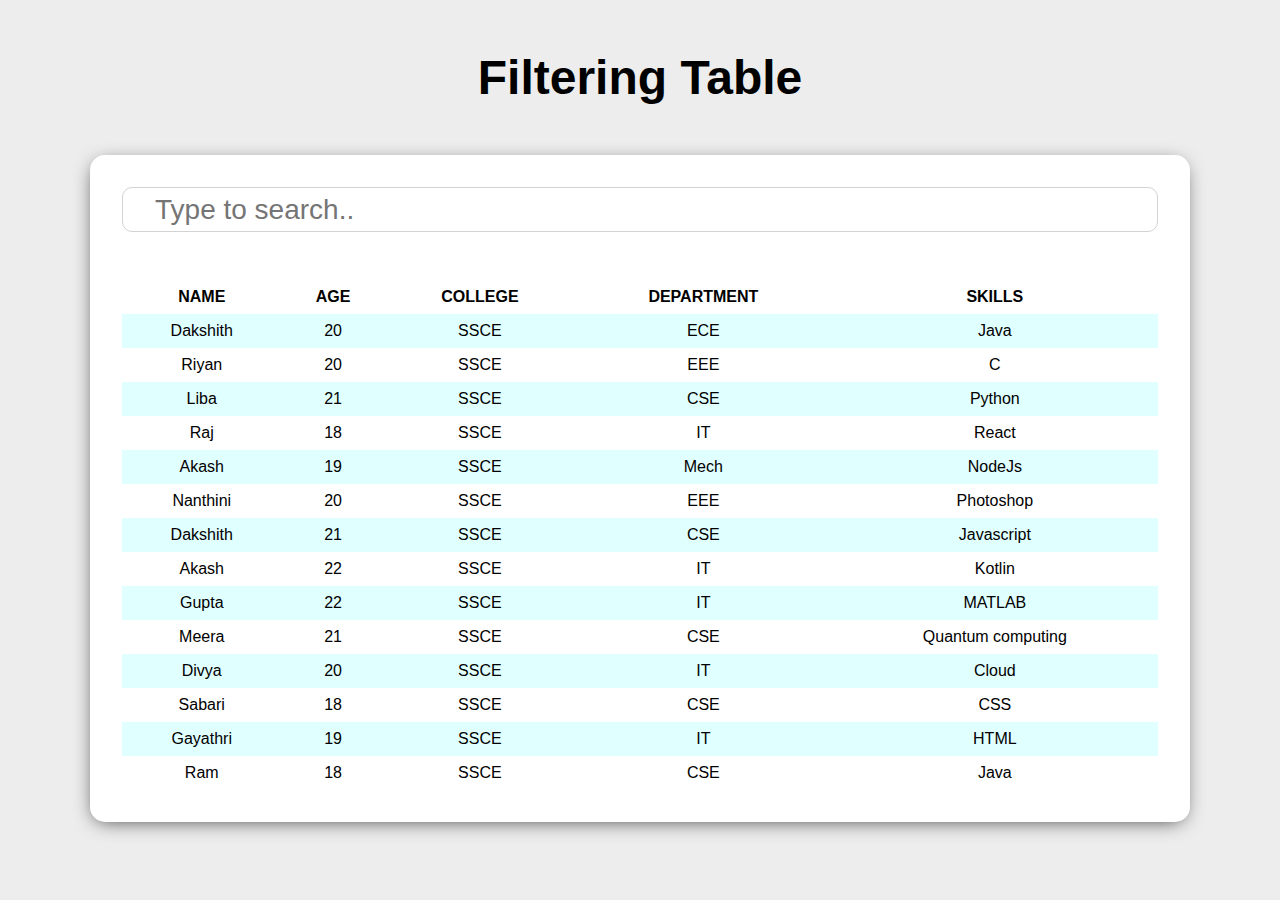
==== FilterTable/index.html @ b1419594 "updated filter table" ====
<!DOCTYPE html>
<html lang="en">
<head>
    <meta charset="UTF-8">
    <meta name="viewport" content="width=device-width, initial-scale=1.0">
    <title>Document</title>
    <link href="style.css" rel="stylesheet" />
</head>
<body>
    <h1>Filtering Table</h1>
    <div class="container">
        <input type="text" placeholder="Type to search.." class="filter-input">
        <div class="output"></div>
    </div>

    <script src="main.js"></script>
</body>
</html>
---- FilterTable/style.css ----
* {
  padding: 0;
  margin: 0;
  box-sizing: border-box;
}

body {
  font-family: Arial, Helvetica, sans-serif;
  height: 100vh;
  background-color: #ededed;
  display: flex;
  flex-direction: column;
}

h1 {
  text-align: center;
  margin: 50px 0;
  font-size: 3rem;
}

.container {
  padding: 2rem;
  background-color: white;
  margin: 0 auto;
  width: 1100px;
  border-radius: 15px;
  box-shadow: -1px 4px 20px -6px rgba(0, 0, 0, 0.8);
}

.filter-input {
  width: 100%;
  outline-width: 0;
  height: 45px;
  font-size: 1.75rem;
  border-radius: 10px;
  border: 1px solid lightgray;
  padding: 0.5rem 2rem;
  margin-bottom: 3rem;
}

table {
  border-collapse: collapse;
  width: 100%;
}

th,
td {
  text-align: center;
  padding: 8px;
}

tr:nth-child(even) {
  background-color: lightcyan;
}

.no-item {
  border: 1px solid #ccc;
  color: red;
  background-color: pink;
  border-left: 5px solid red;
  padding: 1rem;
  border-radius: 1rem;
  text-align: center;
}
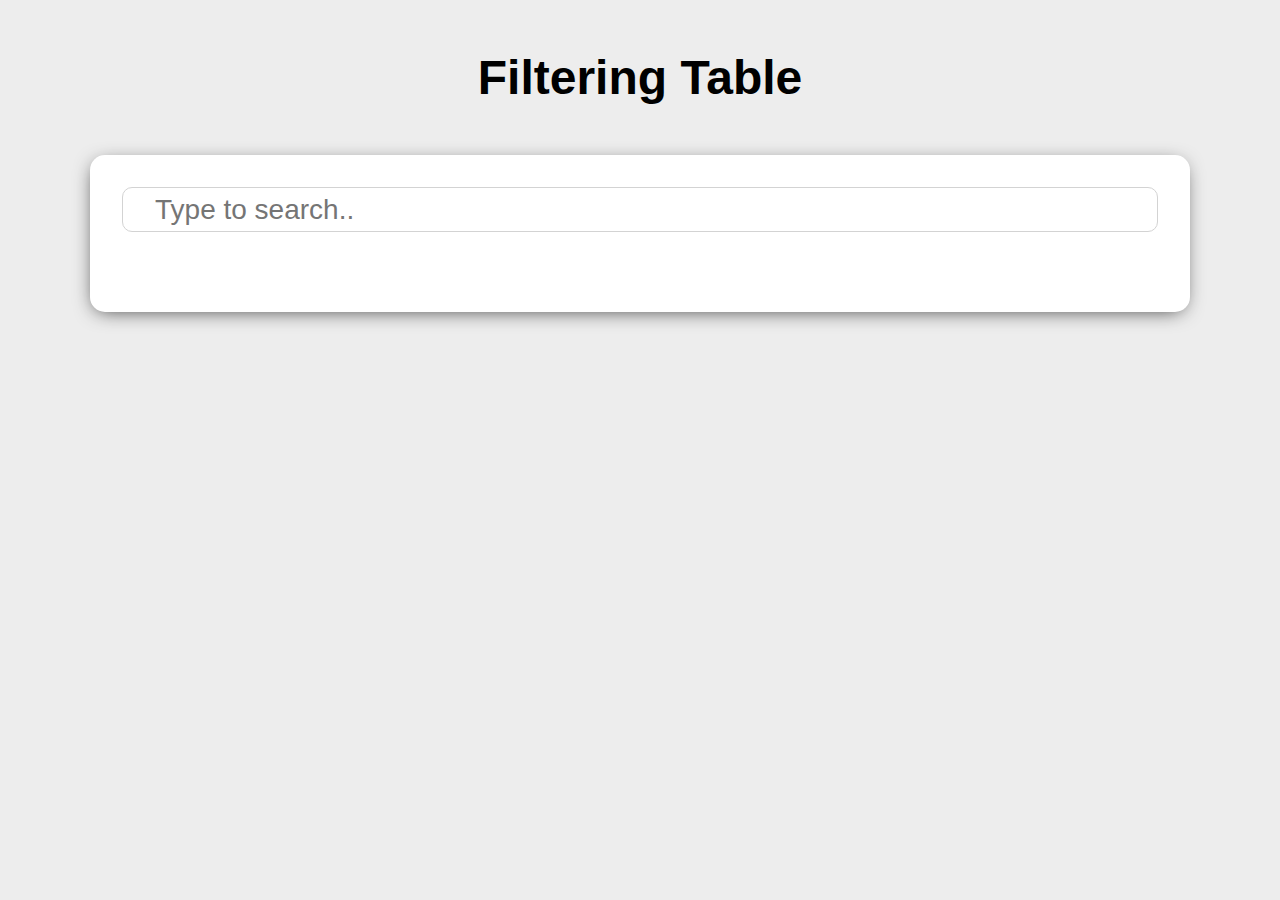
==== commit c7e9bbff: "json" ====
--- a/FilterTable/index.html
+++ b/FilterTable/index.html
@@ -14,5 +14,13 @@
     </div>
 
     <script src="main.js"></script>
+    <script type="text/javascript" src="table.json"></script>
+
+    <script>
+        var mydata = JSON.parse(table);
+       console.log(mydata)
+
+     
+    </script>
 </body>
 </html>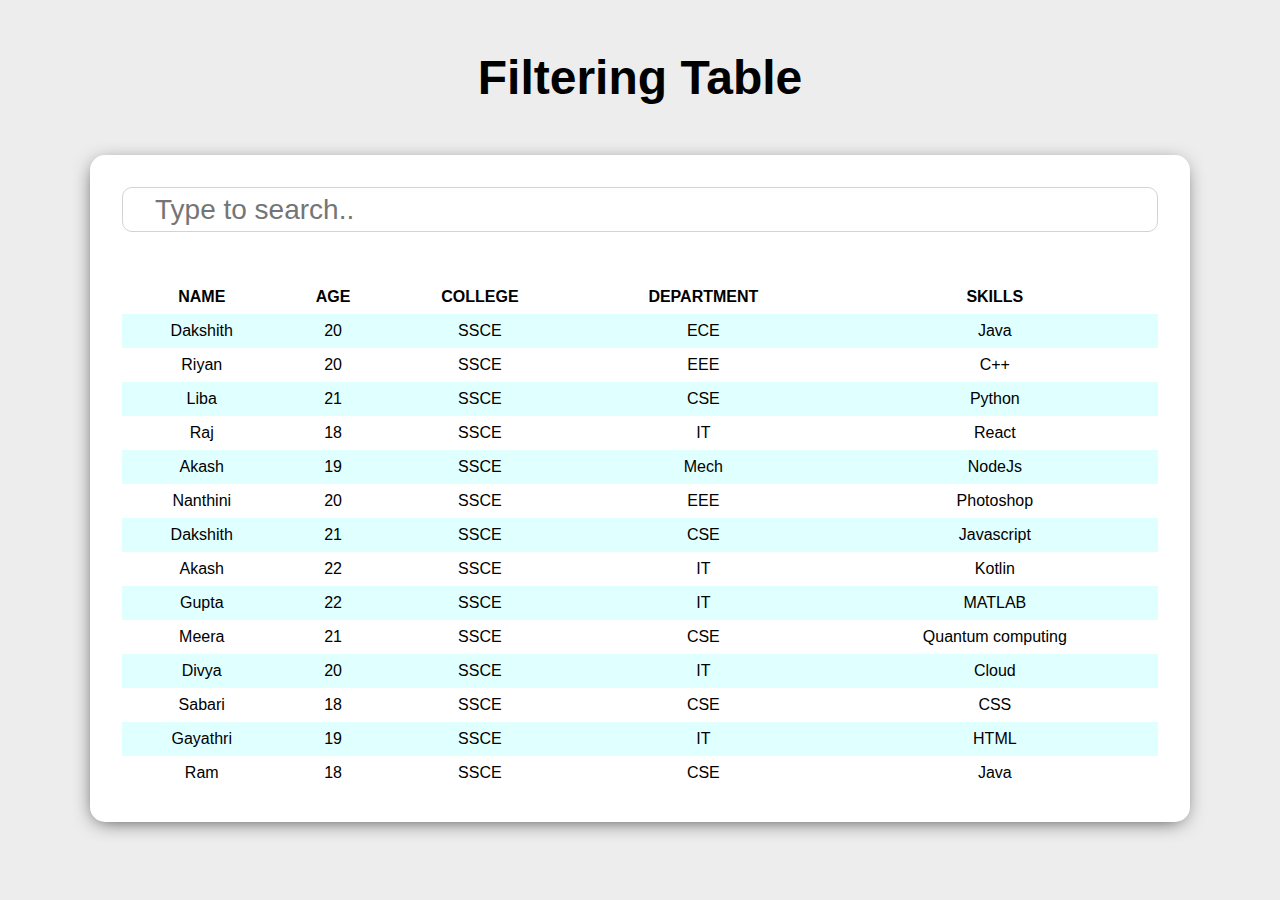
==== commit e05271d4: "filtertable updated" ====
--- a/FilterTable/index.html
+++ b/FilterTable/index.html
@@ -14,13 +14,7 @@
     </div>
 
     <script src="main.js"></script>
-    <script type="text/javascript" src="table.json"></script>
+   
 
-    <script>
-        var mydata = JSON.parse(table);
-       console.log(mydata)
-
-     
-    </script>
 </body>
 </html>